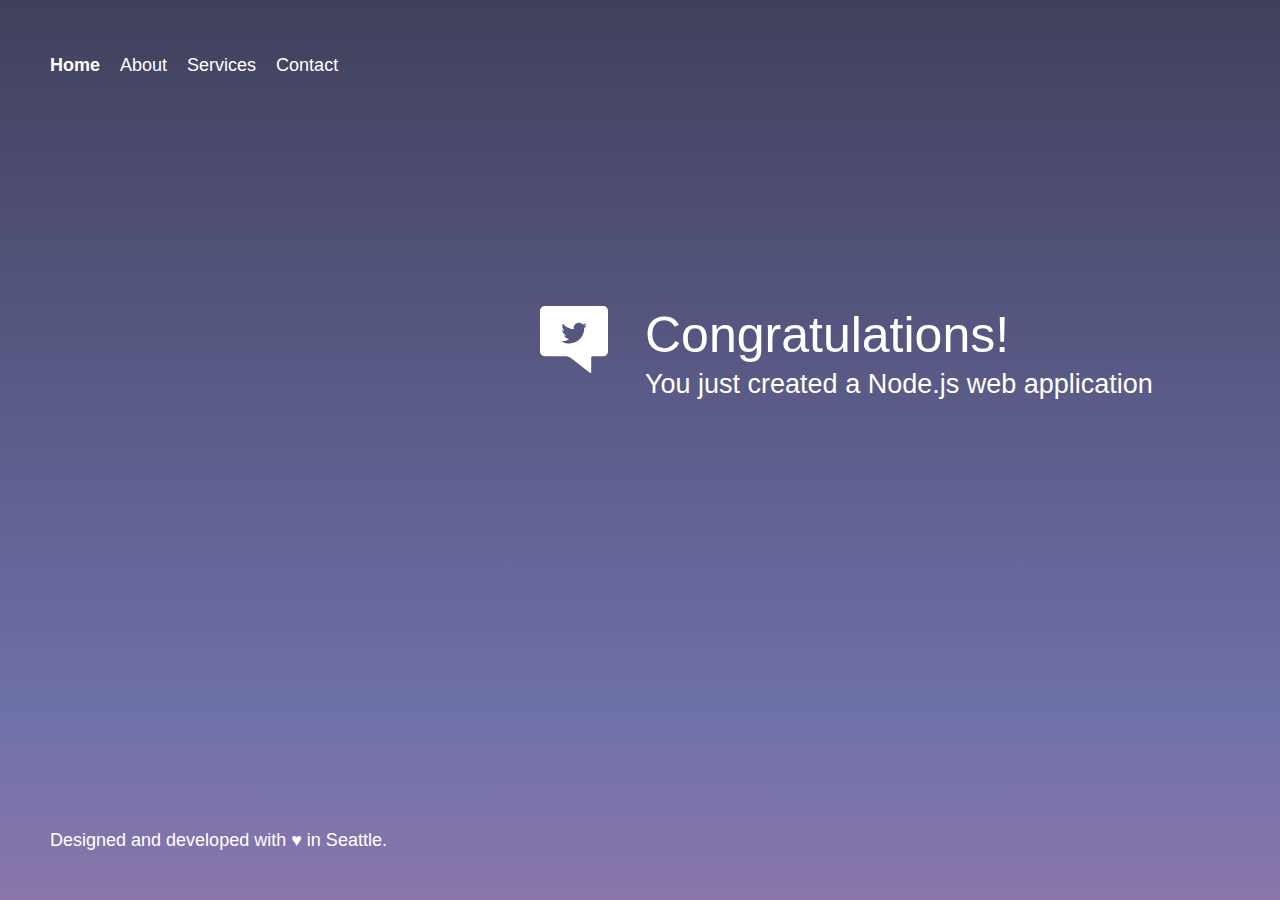
==== public/index.html @ d55c3449 "Initial commit made by AWS CodeStar during project creation." ====
<!DOCTYPE html>
<html lang="en">

<head>
    <meta charset="utf-8">
    <title>Example app</title>
    <meta name="description" content="" />
    <link href="css/styles.css" rel="stylesheet">
    <link href="css/gradients.css" rel="stylesheet">
</head>

<body class="">
    <div class="wrapper">
        <div class="graphics">
            <div class="tower">
                <svg version="1.1" id="Layer_1" xmlns="http://www.w3.org/2000/svg" xmlns:xlink="http://www.w3.org/1999/xlink" x="0px" y="0px"
                     viewBox="-11 170 1000 429" enable-background="new -11 170 1000 429" xml:space="preserve">
                    <path class="path" fill="none" stroke="#FFFFFF" stroke-width="2" stroke-miterlimit="10" d="M989,595H712v-35c0,0,4.5-1.8,8-3
                                                                                                  c5.2-1.8,12.5,5.3,22-4c3.4-3.4-0.9-7.8-0.4-10.1c0.7-3.1,4.4-6.8,1.6-11.4c-2.6-4.2-6.9-3.6-8.2-5.5c-1.7-2.3-2.2-6.3-7-9
                                                                                                  c-5.6-3.1-9.9,0.2-13-1c-2.5-0.9-2.3-5-9-5c-4.8,0-7.2,4.8-10,5c-2.3,0.2-4.9-4.5-10-2c-5.5,2.8-4,7.3-6,9c-1.4,1.2-3.1,3.2-6,4.2
                                                                                                  c-2.6,0.9-4.9,3-4,8.8c0.6,3.7,6.8,4.1,7.5,6c1,2.9-6.4,6.2-2.5,12c3,4.5,9,1.6,12,1c1.9-0.4,7.1-0.7,8,0c3.4,2.5,9,5,9,5v35
                                                                                                  l-506-1.5L182.3,444l0.3-0.8v-69.6l-0.2-0.2l12.3-72.3c10.9-2.6,16.5-6.5,16.5-6.5l-5.2-2.9l1.1-5.8l15-3.3l-10.1-3.9l1.2-4.6
                                                                                                  c-15.8-8.3-32.2-11-32.2-11v-3.6l4.1-6.5h-4.9v-4.4h-8.3V244h-1.2l-1.7-31.2l-1-1.3l-1,1.3l-1.7,31.2h-1.2v4.8h-8.3v4.4h-4.9
                                                                                                  l4.1,6.5v3.6c0,0-16.5,2.7-32.2,11l1.2,4.6l-10.1,3.9l15,3.3l1.1,5.8l-5.1,2.9c0,0,5.5,3.9,16.4,6.5l12.3,72.4l-0.1,0.1v69.6
                                                                                                  l0.3,0.8l-14.6,149.4h-1.2H-11"/>
                    <path class="path" fill="none" stroke="#FFFFFF" stroke-width="2" stroke-miterlimit="10" d="M8,393.7c0-13.5,12.1-10.8,15.6-14.7
                                                                                                  c2.8-3.2-1-8.8,9-13.9c7.9-4.1,9.7,1,13.1,0.8c4.5-0.3,3.3-6.7,14.7-6.6c12.7,0.2,11.2,8.4,14.7,10.6c3,1.9,7.9-2.1,13.9,4.1
                                                                                                  c3.8,4,1.3,7.4,2.5,9.8c2.2,4.4,14.7,0.9,14.7,13.9c0,12.2-13.5,8.3-17.2,10.6c-3.6,2.3-4.4,9.3-13.1,11.5c-8,2-9.5-4-13.9-4.1
                                                                                                  c-5-0.1-5.5,8.6-18.8,6.6c-12.3-1.9-12.3-9.1-16.4-12.3C21.9,406.3,8,408.6,8,393.7z"/>
                    <path class="path" fill="none" stroke="#FFFFFF" stroke-width="2" stroke-miterlimit="10" d="M325.1,313.9c-3.9,3-3.9,10-15.7,11.8
                                                                                                  c-12.8,2-13.3-6.4-18-6.3c-4.3,0.1-5.7,5.8-13.3,3.9c-8.4-2.1-9.1-8.8-12.5-11c-3.6-2.3-16.5,1.5-16.5-10.2c0-12.4,12-9.1,14.1-13.3
                                                                                                  c1.1-2.3-1.3-5.6,2.4-9.4c5.8-6,10.4-2.1,13.3-3.9c3.4-2.1,2-10,14.1-10.2c11-0.2,9.9,6,14.1,6.3c3.3,0.2,5-4.7,12.5-0.8
                                                                                                  c9.6,4.9,6,10.3,8.6,13.3c3.3,3.7,14.9,1.2,14.9,14.1C343.1,312.5,329.8,310.3,325.1,313.9z"/>
                    <path class="path" fill="none" stroke="#FFFFFF" stroke-width="2" stroke-miterlimit="10" d="M18.4,229.5c0-13.5,12.1-10.8,15.6-14.7
                                                                                                  c2.8-3.2-1-8.8,9-13.9c7.9-4.1,9.7,1,13.1,0.8c4.5-0.3,3.3-6.7,14.7-6.6c12.7,0.2,11.2,8.4,14.7,10.6c3,1.9,7.9-2.1,13.9,4.1
                                                                                                  c3.8,4,1.3,7.4,2.5,9.8c2.2,4.4,14.7,0.9,14.7,13.9c0,12.2-13.5,8.3-17.2,10.6c-3.6,2.3-4.4,9.3-13.1,11.5c-8,2-9.5-4-13.9-4.1
                                                                                                  c-5-0.1-5.5,8.6-18.8,6.6c-12.3-1.9-12.3-9.1-16.4-12.3C32.2,242.1,18.4,244.4,18.4,229.5z"/>
                    <path class="path" fill="none" stroke="#FFFFFF" stroke-width="2" stroke-miterlimit="10" d="M215.8,398.8c0-13.5,12.1-10.8,15.6-14.7
                                                                                                  c2.8-3.2-1-8.8,9-13.9c7.9-4.1,9.7,1,13.1,0.8c4.5-0.3,3.3-6.7,14.7-6.6c12.7,0.2,11.2,8.4,14.7,10.6c3,1.9,7.9-2.1,13.9,4.1
                                                                                                  c3.8,4,1.3,7.4,2.5,9.8c2.2,4.4,14.7,0.9,14.7,13.9c0,12.2-13.5,8.3-17.2,10.6c-3.6,2.3-4.4,9.3-13.1,11.5c-8,2-9.5-4-13.9-4.1
                                                                                                  c-5-0.1-5.5,8.6-18.8,6.6c-12.3-1.9-12.3-9.1-16.4-12.3C229.7,411.3,215.8,413.6,215.8,398.8z"/>
                </svg>

            </div>
        </div>

        <header>
            <nav class="website-nav">
                <ul>
                    <li><a class="home-link" href="https://aws.amazon.com/">Home</a></li>
                    <li><a href="https://aws.amazon.com/what-is-cloud-computing/">About</a></li>
                    <li><a href="https://aws.amazon.com/solutions/">Services</a></li>
                    <li><a href="https://aws.amazon.com/contact-us/">Contact</a></li>
                </ul>
            </nav>
        </header>

        <div class="message">
            <a class="twitter-link" href="http://twitter.com/home/?status=I%20created%20a%20project%20with%20AWS%20CodeStar!%20%23AWS%20%23AWSCodeStar%20https%3A%2F%2Faws.amazon.com%2Fcodestar"><img src="img/tweet.svg" /></a>
            <div class="text">
                <h1>Congratulations!</h1>
                <h2>You just created a Node.js web application</h2>
            </div>
        </div>
    </div>

    <footer>
        <p class="footer-contents">Designed and developed with <a href="https://aws.amazon.com/careers/devtools-jobs/">♥</a> in Seattle.</p>
    </footer>

    <script src="js/set-background.js"></script>
</body>

</html>
---- public/css/styles.css ----
* {
  margin: 0;
}

html, body {
  height: 100%;
}

html {
  margin: 0;
  padding: 0;
  font-family: "Helvetica Neue", Roboto, Arial, sans-serif;
  font-size: 62.5%;
  color: white;
  background: linear-gradient(to bottom, #2473ab 0%,#1e528e 70%,#5b7983 100%);
}

body {
  font-size: 1.8rem;
}

h1, h2, h3 {
  font-weight: normal;
}

h1 {
  font-size: 3.5rem;
  margin-bottom: 0.5rem;
}

a {
  color: white;
  text-decoration: none;
}

.wrapper {
  min-height: 100%;
  height: auto !important;
  height: 100%;
  margin: 0 auto -7rem;
  position: relative;
}

footer, .push {
  height: 7rem;
}

footer .footer-contents {
  padding: 0 5rem;
  position: relative;
}

.website-nav {
  position: relative;
  padding: 5rem;
}

.website-nav ul {
  list-style: none;
  margin: 0;
  padding: 0;
}

.website-nav ul li {
  float: left;
  padding: 0.5rem 2rem 0.5rem 0;
  line-height: 21px;
}

.website-nav ul li a {
  color: white;
  text-decoration: none;
}

.home-link {
  font-weight: bold;
}

.message {
  position: relative;
  padding: 0 5rem;
  margin-bottom: 3rem;
  width: auto;
}

.message .twitter-link {
  float: left;
  margin-right: 20px;
}

.message .twitter-link img {
  width: 40px;
  height: 40px;
}

.message .text {
  float: left;
}

.message:after, .website-nav:after {
  content: " ";
  display: table;
  clear: both;
}

.graphics {
  display: none;
  position: absolute;
  bottom: 0;
  left: 0;
  margin-bottom: 0;
}

.graphics .tower svg {
  width: calc(100vw);
  height: calc(90vh);
}

.graphics .cloud {
  top: 30rem;
  position: relative;
}

.page-content {
  padding: 1rem 5rem;
}

.page-content p {
  margin-bottom: 1rem;
}

.path {
  stroke-dasharray: 4000;
  stroke-dashoffset: 4000;
  animation: dash 5s linear forwards;
}

@keyframes dash {
  to {
    stroke-dashoffset: 0;
  }
}

@media (min-height: 500px) and (min-width: 700px) {
  .message {
    padding: 0;
    width: 50%;
    left: calc(50vw - 5rem);
    top: calc(15vh - 5rem);
  }

  .message .text {
    padding-right: 0rem;
  }

  .graphics {
    display: block;
    margin-bottom: 6rem;
  }

  .message .twitter-link img {
    width: 70%;
    height: 70%;
  }

  .page-content {
    padding: 3rem 5rem;
  }
}

@media (min-height: 500px) and (min-width: 1240px) {
  .message {
    left: calc(50vw - 10rem);
    top: calc(25vh - 5rem);
  }

  h1 {
    font-size: 5rem;
  }

  .message .twitter-link img {
    width: 80%;
    height: 80%;
  }
}

@media (min-aspect-ratio: 11/5)  {
  .graphics {
    display: none;
  }
}
---- public/css/gradients.css ----
/* Gradients */
.heaven-0 { background: #00000c; }
.heaven-1 { background: linear-gradient(to bottom, #020111 85%, #191621 100%); }
.heaven-2 { background: linear-gradient(to bottom, #020111 60%, #20202c 100%); }
.heaven-3 { background: linear-gradient(to bottom, #020111 10%, #3a3a52 100%); }
.heaven-4 { background: linear-gradient(to bottom, #20202c 0%, #515175 100%); }
.heaven-5 { background: linear-gradient(to bottom, #40405c 0%, #6f71aa 80%, #8a76ab 100%); }
.heaven-6 { background: linear-gradient(to bottom, #4a4969 0%, #7072ab 50%, #cd82a0 100%); }
.heaven-7 { background: linear-gradient(to bottom, #757abf 0%, #8583be 60%, #eab0d1 100%); }
.heaven-8 { background: linear-gradient(to bottom, #82addb 0%, #ebb2b1 100%); }
.heaven-9 { background: linear-gradient(to bottom, #94c5f8 1%, #a6e6ff 70%, #b1b5ea 100%); }
.heaven-10 { background: linear-gradient(to bottom, #b7eaff 0%, #94dfff 100%); }
.heaven-11 { background: linear-gradient(to bottom, #9be2fe 0%, #67d1fb 100%); }
.heaven-12 { background: linear-gradient(to bottom, #90dffe 0%, #38a3d1 100%); }
.heaven-13 { background: linear-gradient(to bottom, #57c1eb 0%, #246fa8 100%); }
.heaven-14 { background: linear-gradient(to bottom, #2d91c2 0%, #1e528e 100%); }
.heaven-15 { background: linear-gradient(to bottom, #2473ab 0%, #1e528e 70%, #5b7983 100%); }
.heaven-16 { background: linear-gradient(to bottom, #1e528e 0%, #265889 50%, #9da671 100%); }
.heaven-17 { background: linear-gradient(to bottom, #1e528e 0%, #728a7c 50%, #e9ce5d 100%); }
.heaven-18 { background: linear-gradient(to bottom, #154277 0%, #576e71 30%, #e1c45e 70%, #b26339 100%); }
.heaven-19 { background: linear-gradient(to bottom, #163c52 0%, #4f4f47 30%, #c5752d 60%, #b7490f 80%, #2f1107 100%); }
.heaven-20 { background: linear-gradient(to bottom, #071b26 0%, #071b26 30%, #8a3b12 80%, #240e03 100%); }
.heaven-21 { background: linear-gradient(to bottom, #010a10 30%, #59230b 80%, #2f1107 100%); }
.heaven-22 { background: linear-gradient(to bottom, #090401 50%, #4B1d06 100%); }
.heaven-23 { background: linear-gradient(to bottom, #00000c 80%, #150800 100%); }
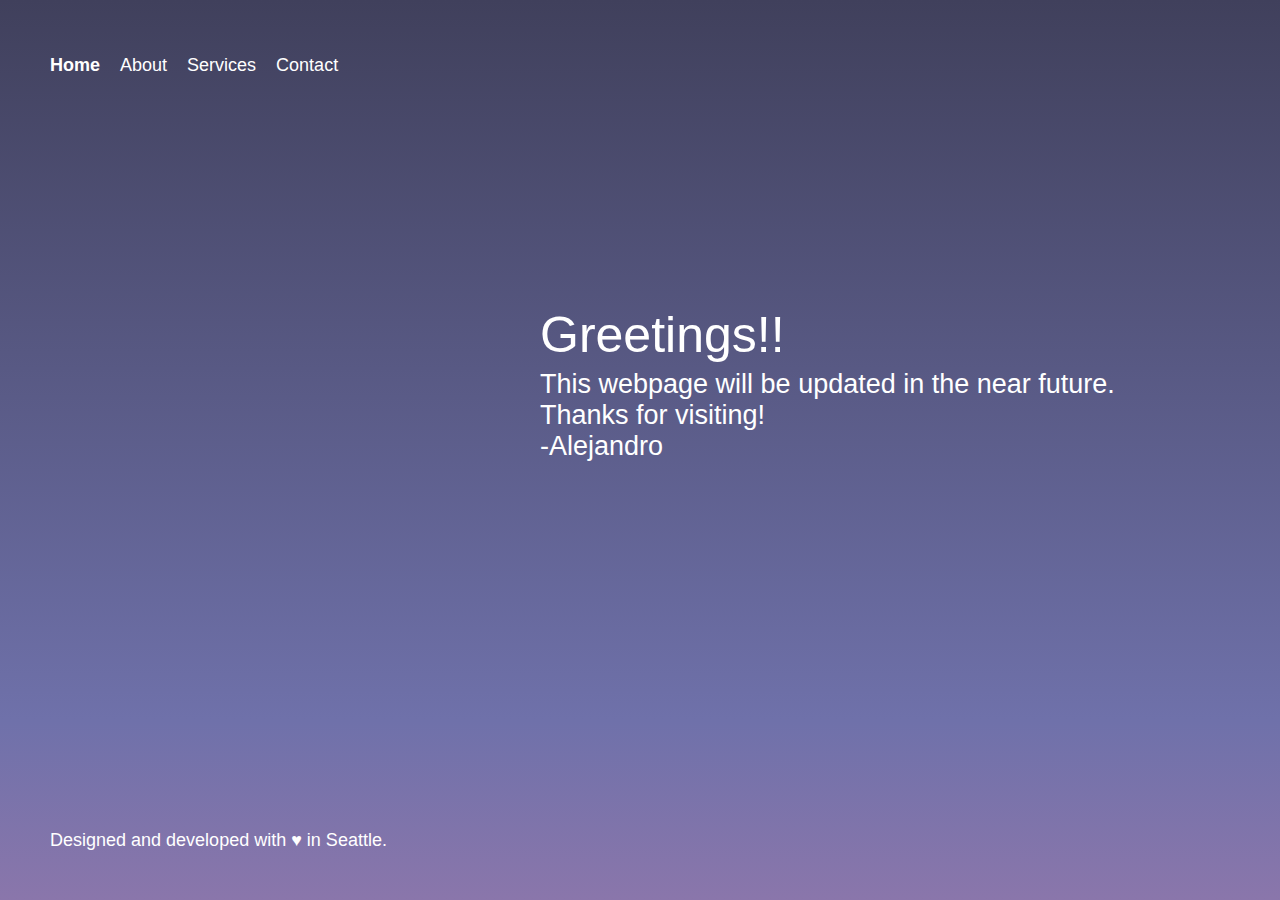
==== commit 5cddc353: "Updated index.html" ====
--- a/public/index.html
+++ b/public/index.html
@@ -56,10 +56,9 @@
         </header>
 
         <div class="message">
-            <a class="twitter-link" href="http://twitter.com/home/?status=I%20created%20a%20project%20with%20AWS%20CodeStar!%20%23AWS%20%23AWSCodeStar%20https%3A%2F%2Faws.amazon.com%2Fcodestar"><img src="img/tweet.svg" /></a>
             <div class="text">
-                <h1>Congratulations!</h1>
-                <h2>You just created a Node.js web application</h2>
+                <h1>Greetings!!</h1>
+                <h2>This webpage will be updated in the near future. Thanks for visiting!<br>-Alejandro</h2>
             </div>
         </div>
     </div>
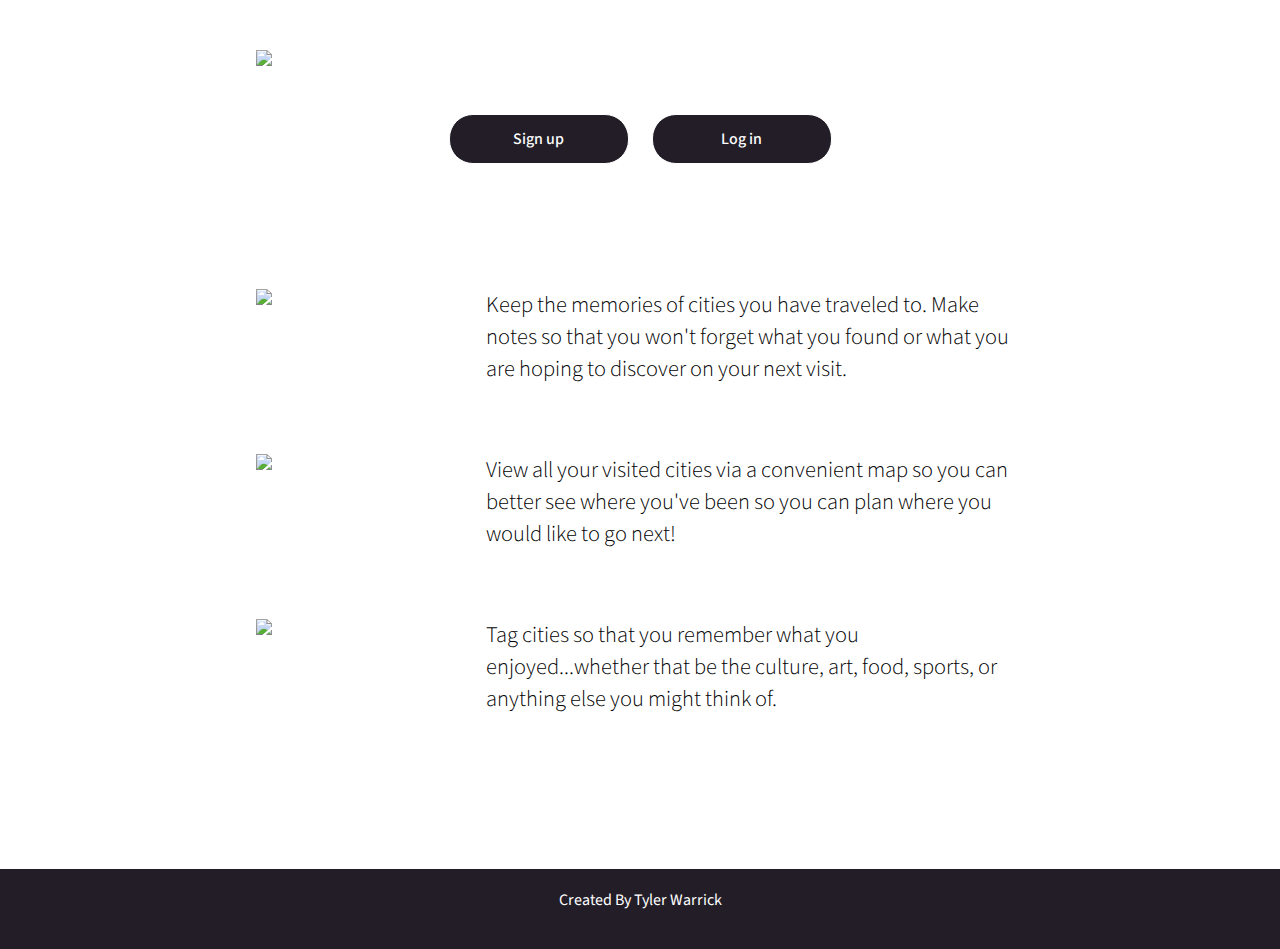
==== commit 7dd35dc2: "updated index.html" ====
--- a/public/index.html
+++ b/public/index.html
@@ -1,73 +1,64 @@
 <!DOCTYPE html>
 <html lang="en">
+  <head>
+    <meta charset="utf-8" />
+    <meta http-equiv="X-UA-Compatible" content="IE=edge" />
+    <title>Urban Adventures - Node.JS Capstone</title>
+    <meta name="description" content="" />
+    <meta name="viewport" content="width=device-width, initial-scale=1" />
+    <link href="css/index.css" rel="stylesheet" type="text/css" />
+    <link
+      href="https://fonts.googleapis.com/css?family=Source+Sans+Pro:300,400"
+      rel="stylesheet"
+    />
+  </head>
+  <body>
+    <div class="flexwrapper">
+      <div class="logocontainer">
+        <img src="images/Logo.png" class="centered" />
+      </div>
 
-<head>
-    <meta charset="utf-8">
-    <title>Example app</title>
-    <meta name="description" content="" />
-    <link href="css/styles.css" rel="stylesheet">
-    <link href="css/gradients.css" rel="stylesheet">
-</head>
+      <div class="buttoncontainer">
+        <a href="signup.html"
+          ><button class="bodybutton" type="submit">Sign up</button></a
+        >
+        <a href="login.html"
+          ><button class="bodybutton" type="submit">Log in</button></a
+        >
+      </div>
+      <main>
+        <div class="main-container">
+          <div class="descriptcontainer">
+            <img src="images/listimage.png" class="description-img left" />
+            <p class="description-text right">
+              Keep the memories of cities you have traveled to. Make notes so
+              that you won't forget what you found or what you are hoping to
+              discover on your next visit.
+            </p>
+          </div>
+          <div class="descriptcontainer">
+            <img src="images/mapimage.png" class="description-img left" />
+            <p class="description-text right">
+              View all your visited cities via a convenient map so you can
+              better see where you've been so you can plan where you would like
+              to go next!
+            </p>
+          </div>
 
-<body class="">
-    <div class="wrapper">
-        <div class="graphics">
-            <div class="tower">
-                <svg version="1.1" id="Layer_1" xmlns="http://www.w3.org/2000/svg" xmlns:xlink="http://www.w3.org/1999/xlink" x="0px" y="0px"
-                     viewBox="-11 170 1000 429" enable-background="new -11 170 1000 429" xml:space="preserve">
-                    <path class="path" fill="none" stroke="#FFFFFF" stroke-width="2" stroke-miterlimit="10" d="M989,595H712v-35c0,0,4.5-1.8,8-3
-                                                                                                  c5.2-1.8,12.5,5.3,22-4c3.4-3.4-0.9-7.8-0.4-10.1c0.7-3.1,4.4-6.8,1.6-11.4c-2.6-4.2-6.9-3.6-8.2-5.5c-1.7-2.3-2.2-6.3-7-9
-                                                                                                  c-5.6-3.1-9.9,0.2-13-1c-2.5-0.9-2.3-5-9-5c-4.8,0-7.2,4.8-10,5c-2.3,0.2-4.9-4.5-10-2c-5.5,2.8-4,7.3-6,9c-1.4,1.2-3.1,3.2-6,4.2
-                                                                                                  c-2.6,0.9-4.9,3-4,8.8c0.6,3.7,6.8,4.1,7.5,6c1,2.9-6.4,6.2-2.5,12c3,4.5,9,1.6,12,1c1.9-0.4,7.1-0.7,8,0c3.4,2.5,9,5,9,5v35
-                                                                                                  l-506-1.5L182.3,444l0.3-0.8v-69.6l-0.2-0.2l12.3-72.3c10.9-2.6,16.5-6.5,16.5-6.5l-5.2-2.9l1.1-5.8l15-3.3l-10.1-3.9l1.2-4.6
-                                                                                                  c-15.8-8.3-32.2-11-32.2-11v-3.6l4.1-6.5h-4.9v-4.4h-8.3V244h-1.2l-1.7-31.2l-1-1.3l-1,1.3l-1.7,31.2h-1.2v4.8h-8.3v4.4h-4.9
-                                                                                                  l4.1,6.5v3.6c0,0-16.5,2.7-32.2,11l1.2,4.6l-10.1,3.9l15,3.3l1.1,5.8l-5.1,2.9c0,0,5.5,3.9,16.4,6.5l12.3,72.4l-0.1,0.1v69.6
-                                                                                                  l0.3,0.8l-14.6,149.4h-1.2H-11"/>
-                    <path class="path" fill="none" stroke="#FFFFFF" stroke-width="2" stroke-miterlimit="10" d="M8,393.7c0-13.5,12.1-10.8,15.6-14.7
-                                                                                                  c2.8-3.2-1-8.8,9-13.9c7.9-4.1,9.7,1,13.1,0.8c4.5-0.3,3.3-6.7,14.7-6.6c12.7,0.2,11.2,8.4,14.7,10.6c3,1.9,7.9-2.1,13.9,4.1
-                                                                                                  c3.8,4,1.3,7.4,2.5,9.8c2.2,4.4,14.7,0.9,14.7,13.9c0,12.2-13.5,8.3-17.2,10.6c-3.6,2.3-4.4,9.3-13.1,11.5c-8,2-9.5-4-13.9-4.1
-                                                                                                  c-5-0.1-5.5,8.6-18.8,6.6c-12.3-1.9-12.3-9.1-16.4-12.3C21.9,406.3,8,408.6,8,393.7z"/>
-                    <path class="path" fill="none" stroke="#FFFFFF" stroke-width="2" stroke-miterlimit="10" d="M325.1,313.9c-3.9,3-3.9,10-15.7,11.8
-                                                                                                  c-12.8,2-13.3-6.4-18-6.3c-4.3,0.1-5.7,5.8-13.3,3.9c-8.4-2.1-9.1-8.8-12.5-11c-3.6-2.3-16.5,1.5-16.5-10.2c0-12.4,12-9.1,14.1-13.3
-                                                                                                  c1.1-2.3-1.3-5.6,2.4-9.4c5.8-6,10.4-2.1,13.3-3.9c3.4-2.1,2-10,14.1-10.2c11-0.2,9.9,6,14.1,6.3c3.3,0.2,5-4.7,12.5-0.8
-                                                                                                  c9.6,4.9,6,10.3,8.6,13.3c3.3,3.7,14.9,1.2,14.9,14.1C343.1,312.5,329.8,310.3,325.1,313.9z"/>
-                    <path class="path" fill="none" stroke="#FFFFFF" stroke-width="2" stroke-miterlimit="10" d="M18.4,229.5c0-13.5,12.1-10.8,15.6-14.7
-                                                                                                  c2.8-3.2-1-8.8,9-13.9c7.9-4.1,9.7,1,13.1,0.8c4.5-0.3,3.3-6.7,14.7-6.6c12.7,0.2,11.2,8.4,14.7,10.6c3,1.9,7.9-2.1,13.9,4.1
-                                                                                                  c3.8,4,1.3,7.4,2.5,9.8c2.2,4.4,14.7,0.9,14.7,13.9c0,12.2-13.5,8.3-17.2,10.6c-3.6,2.3-4.4,9.3-13.1,11.5c-8,2-9.5-4-13.9-4.1
-                                                                                                  c-5-0.1-5.5,8.6-18.8,6.6c-12.3-1.9-12.3-9.1-16.4-12.3C32.2,242.1,18.4,244.4,18.4,229.5z"/>
-                    <path class="path" fill="none" stroke="#FFFFFF" stroke-width="2" stroke-miterlimit="10" d="M215.8,398.8c0-13.5,12.1-10.8,15.6-14.7
-                                                                                                  c2.8-3.2-1-8.8,9-13.9c7.9-4.1,9.7,1,13.1,0.8c4.5-0.3,3.3-6.7,14.7-6.6c12.7,0.2,11.2,8.4,14.7,10.6c3,1.9,7.9-2.1,13.9,4.1
-                                                                                                  c3.8,4,1.3,7.4,2.5,9.8c2.2,4.4,14.7,0.9,14.7,13.9c0,12.2-13.5,8.3-17.2,10.6c-3.6,2.3-4.4,9.3-13.1,11.5c-8,2-9.5-4-13.9-4.1
-                                                                                                  c-5-0.1-5.5,8.6-18.8,6.6c-12.3-1.9-12.3-9.1-16.4-12.3C229.7,411.3,215.8,413.6,215.8,398.8z"/>
-                </svg>
-
-            </div>
+          <div class="descriptcontainer last">
+            <img src="images/tag.svg" class="description-img left" />
+            <p class="description-text right">
+              Tag cities so that you remember what you enjoyed...whether that be
+              the culture, art, food, sports, or anything else you might think
+              of.
+            </p>
+          </div>
         </div>
-
-        <header>
-            <nav class="website-nav">
-                <ul>
-                    <li><a class="home-link" href="https://aws.amazon.com/">Home</a></li>
-                    <li><a href="https://aws.amazon.com/what-is-cloud-computing/">About</a></li>
-                    <li><a href="https://aws.amazon.com/solutions/">Services</a></li>
-                    <li><a href="https://aws.amazon.com/contact-us/">Contact</a></li>
-                </ul>
-            </nav>
-        </header>
-
-        <div class="message">
-            <div class="text">
-                <h1>Greetings!!</h1>
-                <h2>This webpage will be updated in the near future. Thanks for visiting!<br>-Alejandro</h2>
-            </div>
-        </div>
+      </main>
     </div>
-
-    <footer>
-        <p class="footer-contents">Designed and developed with <a href="https://aws.amazon.com/careers/devtools-jobs/">♥</a> in Seattle.</p>
-    </footer>
-
-    <script src="js/set-background.js"></script>
-</body>
-
-</html>
+    <footer>Created By Tyler Warrick</footer>
+    <script src="https://code.jquery.com/jquery-3.0.0.js"></script>
+    <script src="javascript/auth.js"></script>
+    <script src="javascript/index.js"></script>
+  </body>
+</html>--- a/public/css/index.css
+++ b/public/css/index.css
@@ -0,0 +1,316 @@
+* {
+  font-family: "Source Sans Pro", sans-serif;
+}
+
+body {
+  box-sizing: border-box;
+  margin-top: 50px;
+  margin-left: 0;
+  margin-right: 0;
+  margin-bottom: 0;
+  padding: 0;
+  background: url(/images/background.jpg) no-repeat;
+  background-position: center top;
+  background-size: 100%;
+}
+
+/*
+---------------------------------
+NAV STYLING
+---------------------------------
+*/
+
+/* Nav bar */
+.topnav {
+  position: fixed;
+  top: 0;
+  height: 60px;
+  width: 100%;
+  overflow: hidden;
+  background-color: #241b1f10;
+}
+
+/* Style the links inside the navigation bar */
+.topnav a {
+  float: left;
+  padding-top: 10px;
+  padding-bottom: 10px;
+}
+
+.topnav.scrolling {
+  background-color: #241b1f;
+  color: white;
+}
+
+/* Style the button surrounding the links */
+
+.navitem {
+  color: white;
+  margin-left: 30px;
+  font-size: 1.2em;
+  text-decoration: none;
+  font-weight: 300;
+}
+
+#dashboard {
+  float: left;
+}
+
+/* Nav hover */
+.topnav .navitem:hover {
+  font-weight: 600;
+}
+
+/*
+---------------------------------
+BRANDING AND SUBTITLE STYLING
+---------------------------------
+*/
+
+.wrapper {
+  display: flex;
+  flex-flow: row wrap;
+  text-align: center;
+}
+
+.wrapper > * {
+  padding: 10px;
+  flex: 1 100%;
+}
+
+/* Position name and logo */
+.logoContainer {
+  height: 400px;
+  width: auto;
+  transform: translate(-50%, -50%);
+  margin-left: auto;
+  margin-right: auto;
+}
+
+/* Format name and logo */
+.centered {
+  display: block;
+  height: auto;
+  width: 60%;
+  margin-left: auto;
+  margin-right: auto;
+}
+
+.subtitlecontainer {
+  margin-top: 3%;
+  display: block;
+  margin: auto;
+  height: auto;
+}
+
+#subtitle {
+  font-size: 1.6em;
+  color: white;
+  text-align: center;
+}
+
+.buttoncontainer {
+  margin-top: 3%;
+  display: block;
+  text-align: center;
+}
+
+.bodybutton {
+  height: 50px;
+  width: 180px;
+  font-size: 1em;
+  font-weight: 500;
+  color: white;
+  background-color: #221D27;
+  border: 1.5px white solid;
+  border-radius:24px;
+
+  cursor: pointer;
+  margin: 10px;
+}
+
+/* Button hover */
+.bodybutton:hover {
+  background-color: rgb(61, 53, 70);
+}
+
+/*
+---------------------------------
+PITCH STYLING
+---------------------------------
+*/
+
+.main-container {
+  width: 100%;
+  margin-top: 70px;
+  padding-top: 30px;
+  background-color: white;
+}
+
+.descriptcontainer {
+  min-height: 150px;
+  padding: 15px 20% 0 20%;
+}
+
+.description-img {
+  width: 13%;
+  margin: auto;
+  height: auto;
+}
+
+.description-text {
+  width: 70%;
+  font-size: 1.4em;
+  font-weight: 300;
+  padding-top: 0;
+  margin-top: 0;
+}
+
+.left {
+  float: left;
+}
+
+.right {
+  float: right;
+}
+
+/*
+---------------------------------
+FOOTER
+---------------------------------
+*/
+
+footer {
+  height: 60px;
+  color: white;
+  background-color: #221D27;
+  text-align: center;
+  padding-top: 20px;
+}
+
+.last {
+  padding-bottom: 100px;
+}
+
+/* iPhone5/SE */
+@media (max-width: 350px) {
+  .description-text {
+    width: 75%;
+    font-size: 1em;
+    font-weight: 300;
+    padding-top: 0;
+    margin-top: 0;
+  }
+
+  .descriptcontainer {
+    min-height: 170px;
+    padding: 50px 20% 0 20%;
+  }
+  .main-container {
+    margin-top: 0;
+    padding-top: 0;
+  }
+
+  footer {
+    height: 50px;
+    color: white;
+    background-color: #241b1f;
+    text-align: center;
+    padding-top: 20px;
+  }
+
+  .logoContainer {
+    height: 400px;
+    width: auto;
+    transform: translate(-50%, -50%);
+    margin-left: auto;
+    margin-right: auto;
+  }
+
+  .centered {
+    display: block;
+    height: auto;
+    width: 85%;
+    margin-left: auto;
+    margin-right: auto;
+  }
+
+  .bodybutton {
+    height: 40px;
+    width: 100px;
+    font-size: 1em;
+    border-radius: 10px;
+    cursor: pointer;
+    margin: 10px;
+    border: 2px white solid;
+  }
+}
+
+/* MOBILE */
+@media (min-width: 351px) and (max-width: 450px) {
+  .description-text {
+    width: 75%;
+    font-size: 1.1em;
+    font-weight: 300;
+    padding-top: 0;
+    margin-top: 0;
+  }
+
+  .description-img {
+    width: 20%;
+    margin: auto;
+    height: auto;
+  }
+
+  .descriptcontainer {
+    min-height: 170px;
+    padding: 50px 20% 0 20%;
+  }
+
+  footer {
+    height: 50px;
+    color: white;
+    background-color: #241b1f;
+    text-align: center;
+    padding-top: 20px;
+  }
+
+  .logoContainer {
+    height: 400px;
+    width: auto;
+    transform: translate(-50%, -50%);
+    margin-left: auto;
+    margin-right: auto;
+  }
+
+  .centered {
+    display: block;
+    height: auto;
+    width: 85%;
+    margin-left: auto;
+    margin-right: auto;
+  }
+
+  .bodybutton {
+    height: 40px;
+    width: 100px;
+    font-size: 1em;
+    border-radius: 10px;
+    cursor: pointer;
+    margin: 10px;
+    border: 2px white solid;
+  }
+}
+
+/* TABLET */
+@media (min-width: 700px) and (max-width: 1000px) {
+  .description-text {
+    width: 70%;
+    font-size: 1.4em;
+  }
+
+  .descriptcontainer {
+    min-height: 220px;
+    padding: 50px 20% 0 20%;
+  }
+}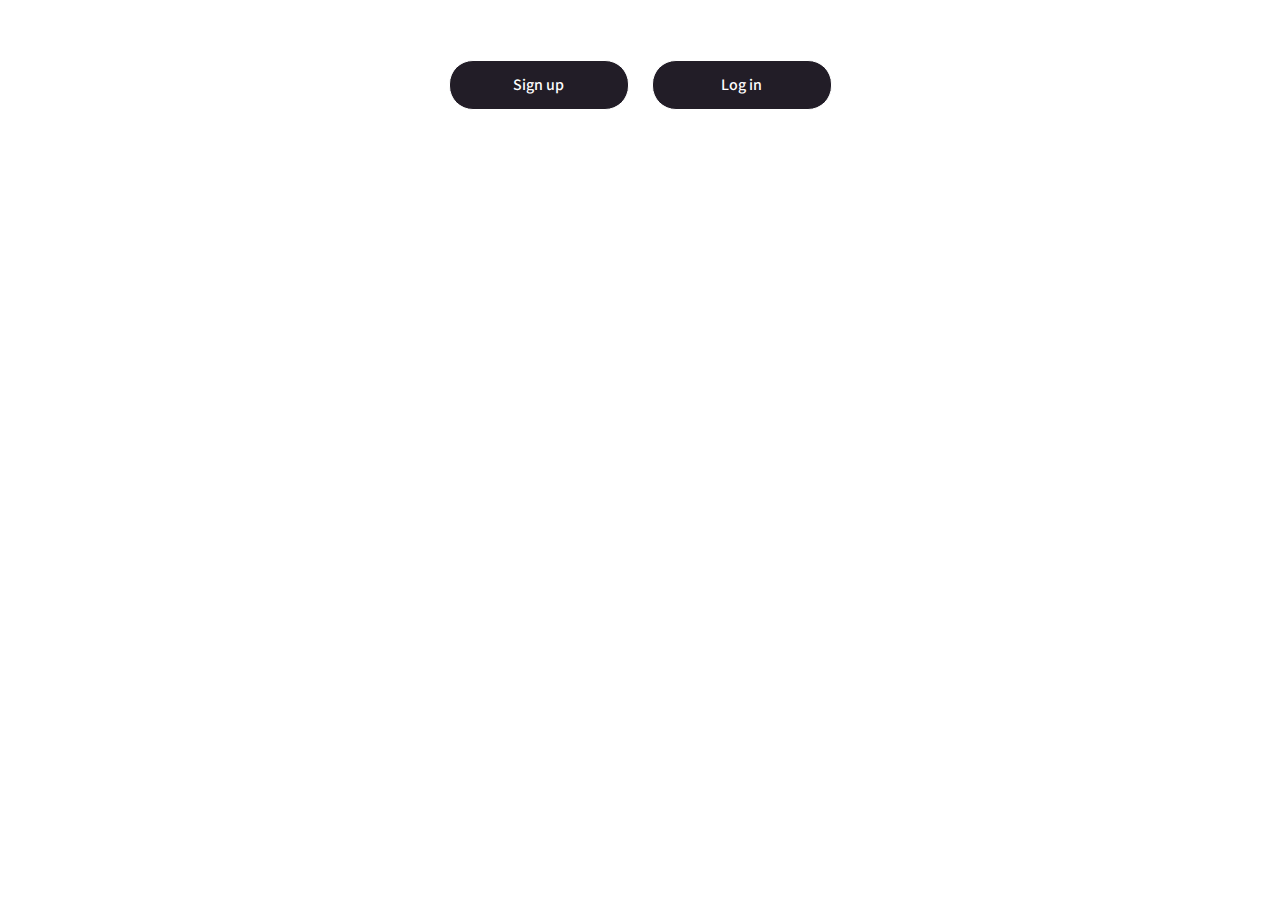
==== commit fe31fe9d: "updates to index.html" ====
--- a/public/index.html
+++ b/public/index.html
@@ -3,7 +3,7 @@
   <head>
     <meta charset="utf-8" />
     <meta http-equiv="X-UA-Compatible" content="IE=edge" />
-    <title>Urban Adventures - Node.JS Capstone</title>
+    <title>CMPE 172 - Project 1 - AWS</title>
     <meta name="description" content="" />
     <meta name="viewport" content="width=device-width, initial-scale=1" />
     <link href="css/index.css" rel="stylesheet" type="text/css" />
@@ -14,50 +14,15 @@
   </head>
   <body>
     <div class="flexwrapper">
-      <div class="logocontainer">
-        <img src="images/Logo.png" class="centered" />
+      <main>
+        <div class="buttoncontainer">
+        <a href="signup.html"
+          ><button class="bodybutton" type="submit">Sign up</button></a>
+        <a href="login.html"
+          ><button class="bodybutton" type="submit">Log in</button></a>
       </div>
-
-      <div class="buttoncontainer">
-        <a href="signup.html"
-          ><button class="bodybutton" type="submit">Sign up</button></a
-        >
-        <a href="login.html"
-          ><button class="bodybutton" type="submit">Log in</button></a
-        >
-      </div>
-      <main>
-        <div class="main-container">
-          <div class="descriptcontainer">
-            <img src="images/listimage.png" class="description-img left" />
-            <p class="description-text right">
-              Keep the memories of cities you have traveled to. Make notes so
-              that you won't forget what you found or what you are hoping to
-              discover on your next visit.
-            </p>
-          </div>
-          <div class="descriptcontainer">
-            <img src="images/mapimage.png" class="description-img left" />
-            <p class="description-text right">
-              View all your visited cities via a convenient map so you can
-              better see where you've been so you can plan where you would like
-              to go next!
-            </p>
-          </div>
-
-          <div class="descriptcontainer last">
-            <img src="images/tag.svg" class="description-img left" />
-            <p class="description-text right">
-              Tag cities so that you remember what you enjoyed...whether that be
-              the culture, art, food, sports, or anything else you might think
-              of.
-            </p>
-          </div>
-        </div>
       </main>
     </div>
-    <footer>Created By Tyler Warrick</footer>
-    <script src="https://code.jquery.com/jquery-3.0.0.js"></script>
     <script src="javascript/auth.js"></script>
     <script src="javascript/index.js"></script>
   </body>
